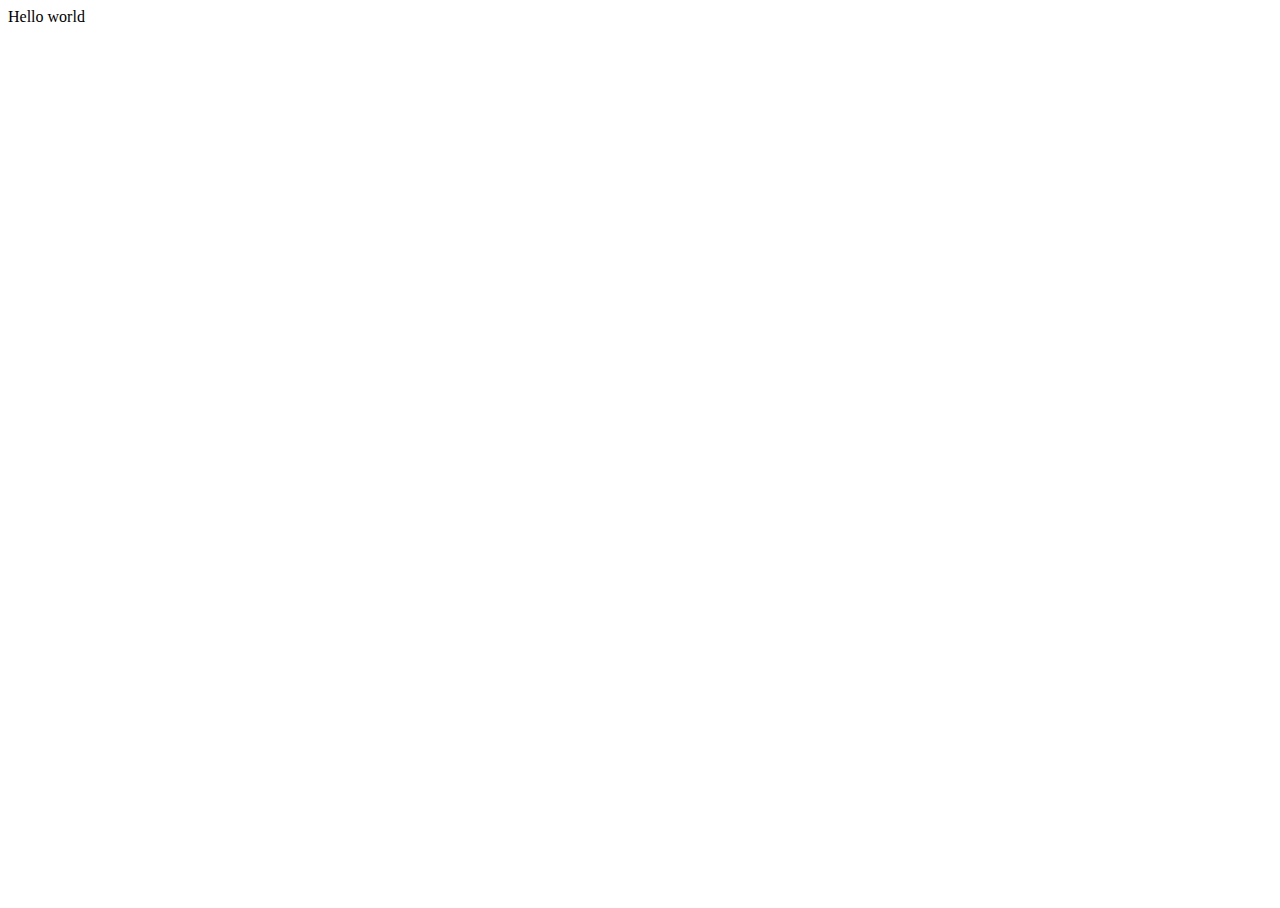
==== index.html @ a1b776df "Initial commit" ====
<!DOCTYPE html>
<html>

<head>
  <meta charset="utf-8">
  <meta name="viewport" content="width=device-width">
  <title>replit</title>
  <link href="style.css" rel="stylesheet" type="text/css" />
</head>

<body>
  Hello world
  <script src="script.js"></script>

 <!--
This script places a badge on your repl's full-browser view back to your repl's cover page. Try various colors for the theme: dark, light, red, orange, yellow, lime, green, teal, blue, blurple, magenta, pink!
-->
<script src="https://replit.com/public/js/replit-badge.js" theme="blue" defer></script> 
</body>

</html>
---- style.css ----
html, body {
  height: 100%;
  width: 100%;
}
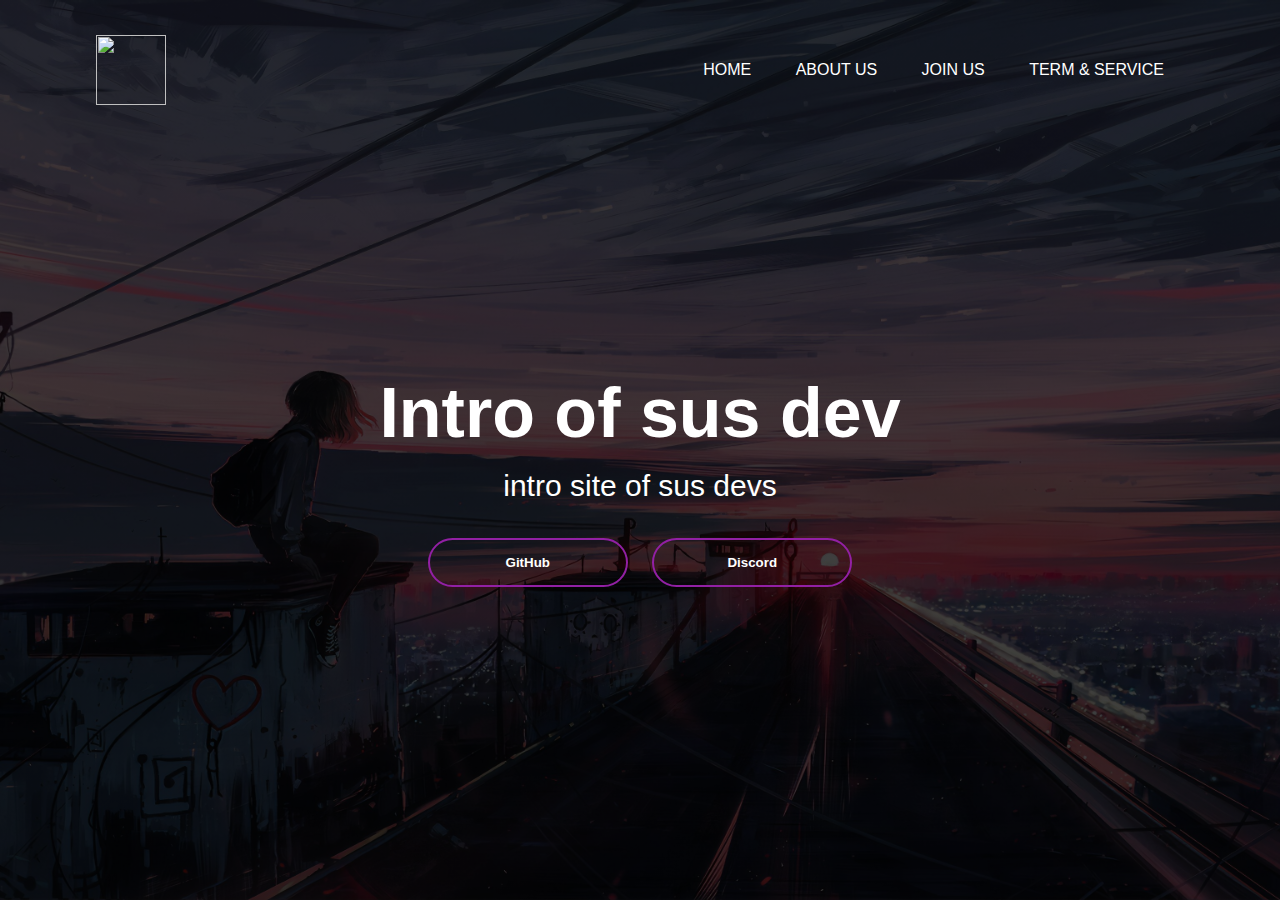
==== commit 5c17553e: "Adding webpages." ====
--- a/index.html
+++ b/index.html
@@ -2,20 +2,38 @@
 <html>
 
 <head>
-  <meta charset="utf-8">
-  <meta name="viewport" content="width=device-width">
-  <title>replit</title>
-  <link href="style.css" rel="stylesheet" type="text/css" />
+  <title>intro</title>
+  <link href="style.css" rel="stylesheet">
 </head>
 
 <body>
-  Hello world
-  <script src="script.js"></script>
+  <div class="banner">
+      <div class="navbar">
+      <img src="https://cdn.discordapp.com/attachments/989806892740124674/989830314379599902/20220624_152131.png" class="logo">
+        
+        <ul>
+          <li> <a href="#">Home</a> </li>
+          <li> <a href="#">About Us</a> </li>
+          <li> <a href="#">Join Us</a> </li>
+          <li> <a href="#">Term & service</a> </li>
+        </ul>
+                
+      </div>
+      
+      <div class="content">
+        <h1>Intro of sus dev </h1>
+        <p>intro site of sus devs</p>
 
- <!--
-This script places a badge on your repl's full-browser view back to your repl's cover page. Try various colors for the theme: dark, light, red, orange, yellow, lime, green, teal, blue, blurple, magenta, pink!
--->
-<script src="https://replit.com/public/js/replit-badge.js" theme="blue" defer></script> 
+        <div>
+        <button type="button">GitHub </button>
+        <button type="button">Discord</button>  
+          
+        </div>
+      </div> 
+  </div> 
+
+
+    
 </body>
 
 </html>
--- a/style.css
+++ b/style.css
@@ -1,4 +1,113 @@
-html, body {
+*{
+  margin: 0;
+  padding: 0;
+  font-family: sans-serif;
+}
+
+.banner{ 
+  width: 100%;
+  height: 100vh; 
+    background-position: center;
+  background-repeat: no-repeat;
+  background-size: cover;
+  background-image: linear-gradient(rgba(0,0,0,0.75),rgba(0,0,0,0.75)),url(background.jpeg)
+}
+
+.logo{
+  width: 70px;
+  height: 70px;
+  cursor: pointer;
+  top: 0px;
+  right: 0px;
+  position: relative;
+}
+
+.navbar{  
+  width: 85%;
+  margin:auto;
+  padding: 35px 0;
+  display: flex;
+  align-items: center;
+  justify-content: space-between;
+}
+
+.navbar ul li{
+  list-style: none;
+  display: inline-block;
+  margin: 0 20px;
+  position: relative;
+}
+
+
+.navbar ul li a{
+  text-decoration: none;
+  color: #fff;
+  text-transform: uppercase;  
+}
+
+.navbar ul li::after{
+  content: '';
+  height: 3px;
+  width: 0%;
+  background: #9220a4;
+  position: absolute;
+  left: 0;
+  bottom: -10px;
+  transition: 0.5s;
+}
+
+
+.navbar ul li:hover::after{
+  width: 100%;
+}
+
+
+.content{
+  width: 100%;
+  position: absolute;
+  top: 50%;
+  transform: translateY(-50%);
+  text-align: center;
+  color: #fff;
+}
+
+
+.content h1{
+  font-size: 70px;
+  margin-top: 80px;
+}
+
+.content p{
+  margin: 20px auto;
+  font-weight: 100;
+  line-height: 25px;
+  font-size: 30px;
+}
+
+
+button{
+  width: 200px;
+  padding: 15px 0;
+ text-align: center;
+  margin: 20px 10px;
+  border-radius: 25px;
+  font-weight: bold;
+  border: 2px solid #9220a4;
+  background: transparent;
+  color: #fff;
+  cursor: ponter;
+  position: relative;
+  overflow: hidden;
+}
+
+span{
+  background: #9220a4;
   height: 100%;
-  width: 100%;
-}+  width: 0;
+  border-radius: 25px;
+  position: absolute;
+  left: 0;
+  bottom: 0;
+  z-index
+  
+}
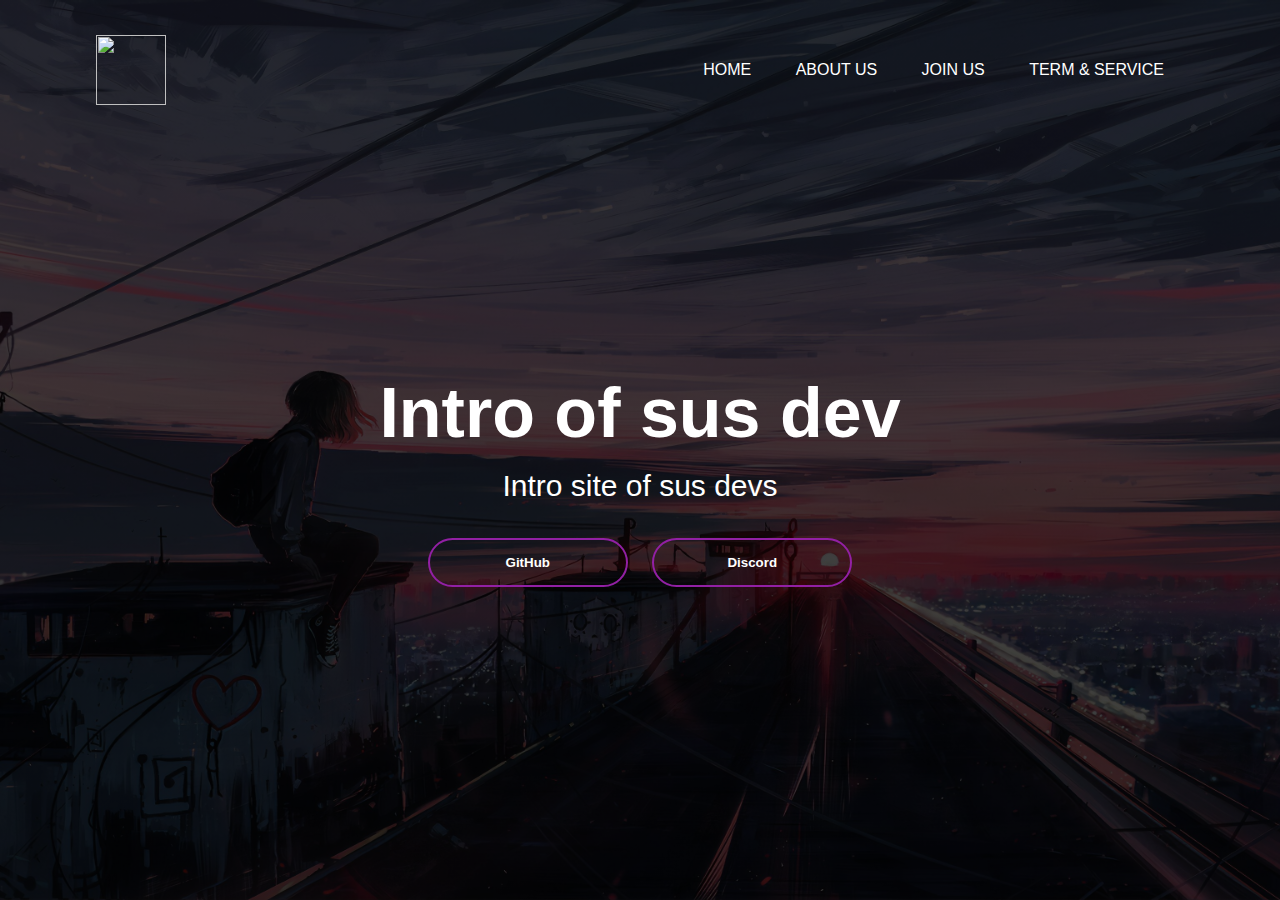
==== commit 29f1aa42: "github button working now there are still some padding prob but it will be fixed, on click js functi" ====
--- a/index.html
+++ b/index.html
@@ -3,36 +3,35 @@
 
 <head>
   <title>intro</title>
-  <link href="style.css" rel="stylesheet">
+  <link href="/css/style.css" rel="stylesheet">
 </head>
 
 <body>
   <div class="banner">
       <div class="navbar">
-      <img src="https://cdn.discordapp.com/attachments/989806892740124674/989830314379599902/20220624_152131.png" class="logo">
+      <img src="https://cdn.discordapp.com/attachments/989806892740124674/989830314379599902/20220624_152131.png" class="logo" id="logo" onclick="logo()">
         
         <ul>
-          <li> <a href="#">Home</a> </li>
-          <li> <a href="#">About Us</a> </li>
-          <li> <a href="#">Join Us</a> </li>
-          <li> <a href="#">Term & service</a> </li>
+          <li> <a href="/index.html">Home</a> </li>
+          <li> <a href="webpages/aboutus.html">About Us</a> </li>
+          <li> <a href="webpages/joinus.html">Join Us</a> </li>
+          <li> <a href="webpages/terms.html">Term & service</a> </li>
         </ul>
                 
       </div>
       
       <div class="content">
         <h1>Intro of sus dev </h1>
-        <p>intro site of sus devs</p>
+        <p>Intro site of sus devs</p>
 
         <div>
-        <button type="button">GitHub </button>
+        <button type="button" id="github" onclick="git()">GitHub </button>
         <button type="button">Discord</button>  
           
         </div>
       </div> 
   </div> 
-
-
+<script src="./javascript/script.js"></script>
     
 </body>
 
--- a/css/style.css
+++ b/css/style.css
@@ -0,0 +1,106 @@
+*{
+  margin: 0;
+  padding: 0;
+  font-family: sans-serif;
+}
+
+.banner{ 
+  width: 100%;
+  height: 100vh; 
+    background-position: center;
+  background-repeat: no-repeat;
+  background-size: cover;
+  background-image: linear-gradient(rgba(0,0,0,0.75),rgba(0,0,0,0.75)),url(/images/background.jpeg)
+}
+
+.logo{
+  width: 70px;
+  height: 70px;
+  cursor: pointer;
+  top: 0px;
+  right: 0px;
+  position: relative;
+}
+
+.navbar{  
+  width: 85%;
+  margin:auto;
+  padding: 35px 0;
+  display: flex;
+  align-items: center;
+  justify-content: space-between;
+}
+
+.navbar ul li{
+  list-style: none;
+  display: inline-block;
+  margin: 0 20px;
+  position: relative;
+}
+
+
+.navbar ul li a{
+  text-decoration: none;
+  color: #fff;
+  text-transform: uppercase;  
+}
+
+.navbar ul li::after{
+  content: '';
+  height: 3px;
+  width: 0%;
+  background: #9220a4;
+  position: absolute;
+  left: 0;
+  bottom: -10px;
+  transition: 0.5s;
+}
+
+
+.navbar ul li:hover::after{
+  width: 100%;
+}
+
+
+.content{
+  width: 100%;
+  position: absolute;
+  top: 50%;
+  transform: translateY(-50%);
+  text-align: center;
+  color: #fff;
+}
+
+
+.content h1{
+  font-size: 70px;
+  margin-top: 80px;
+}
+
+.content p{
+  margin: 20px auto;
+  font-weight: 100;
+  line-height: 25px;
+  font-size: 30px;
+}
+
+
+button{
+  width: 200px;
+  padding: 15px 0;
+ text-align: center;
+  margin: 20px 10px;
+  border-radius: 25px;
+  font-weight: bold;
+  border: 2px solid #9220a4;
+  background: transparent;
+  color: #fff;
+  cursor: pointer;
+  position: relative;
+  transition-duration: 0.4s; 
+}
+
+button:hover {
+  background-color: #9220a4;
+  color: #fff;
+}